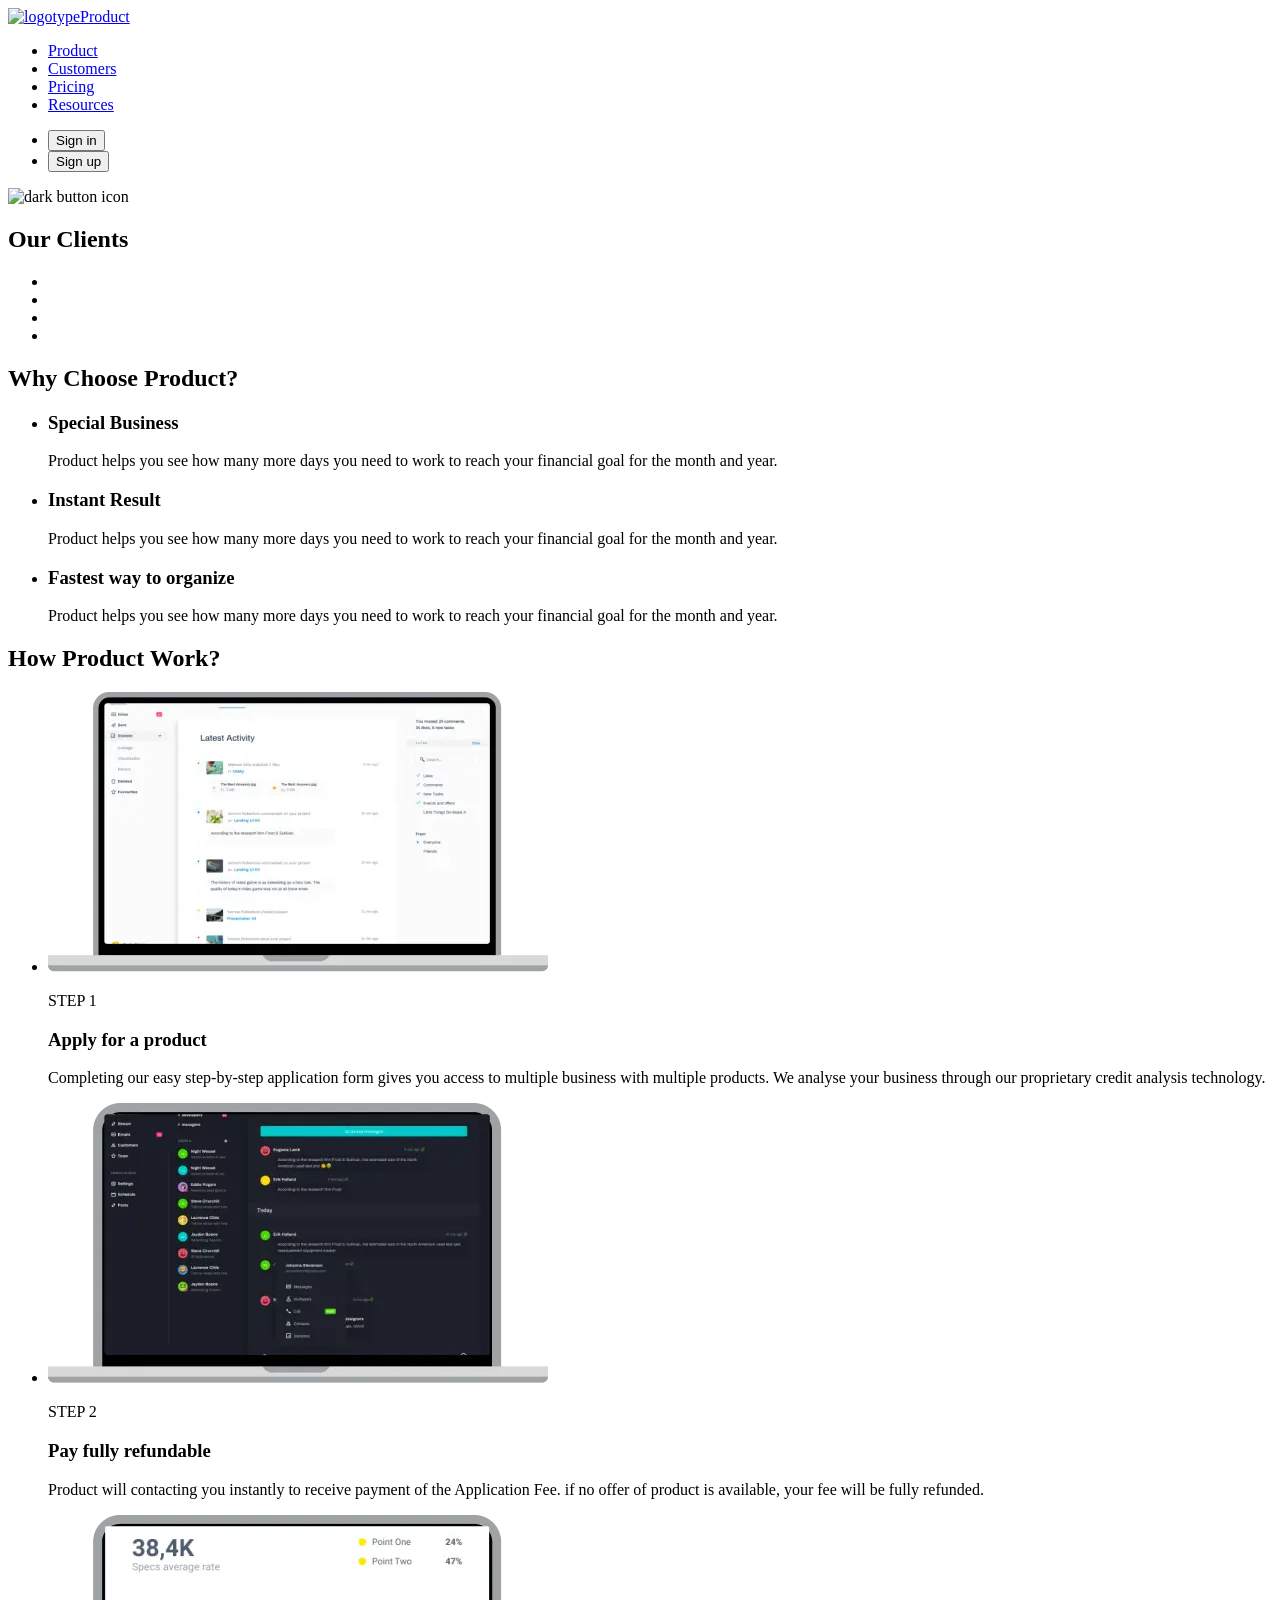
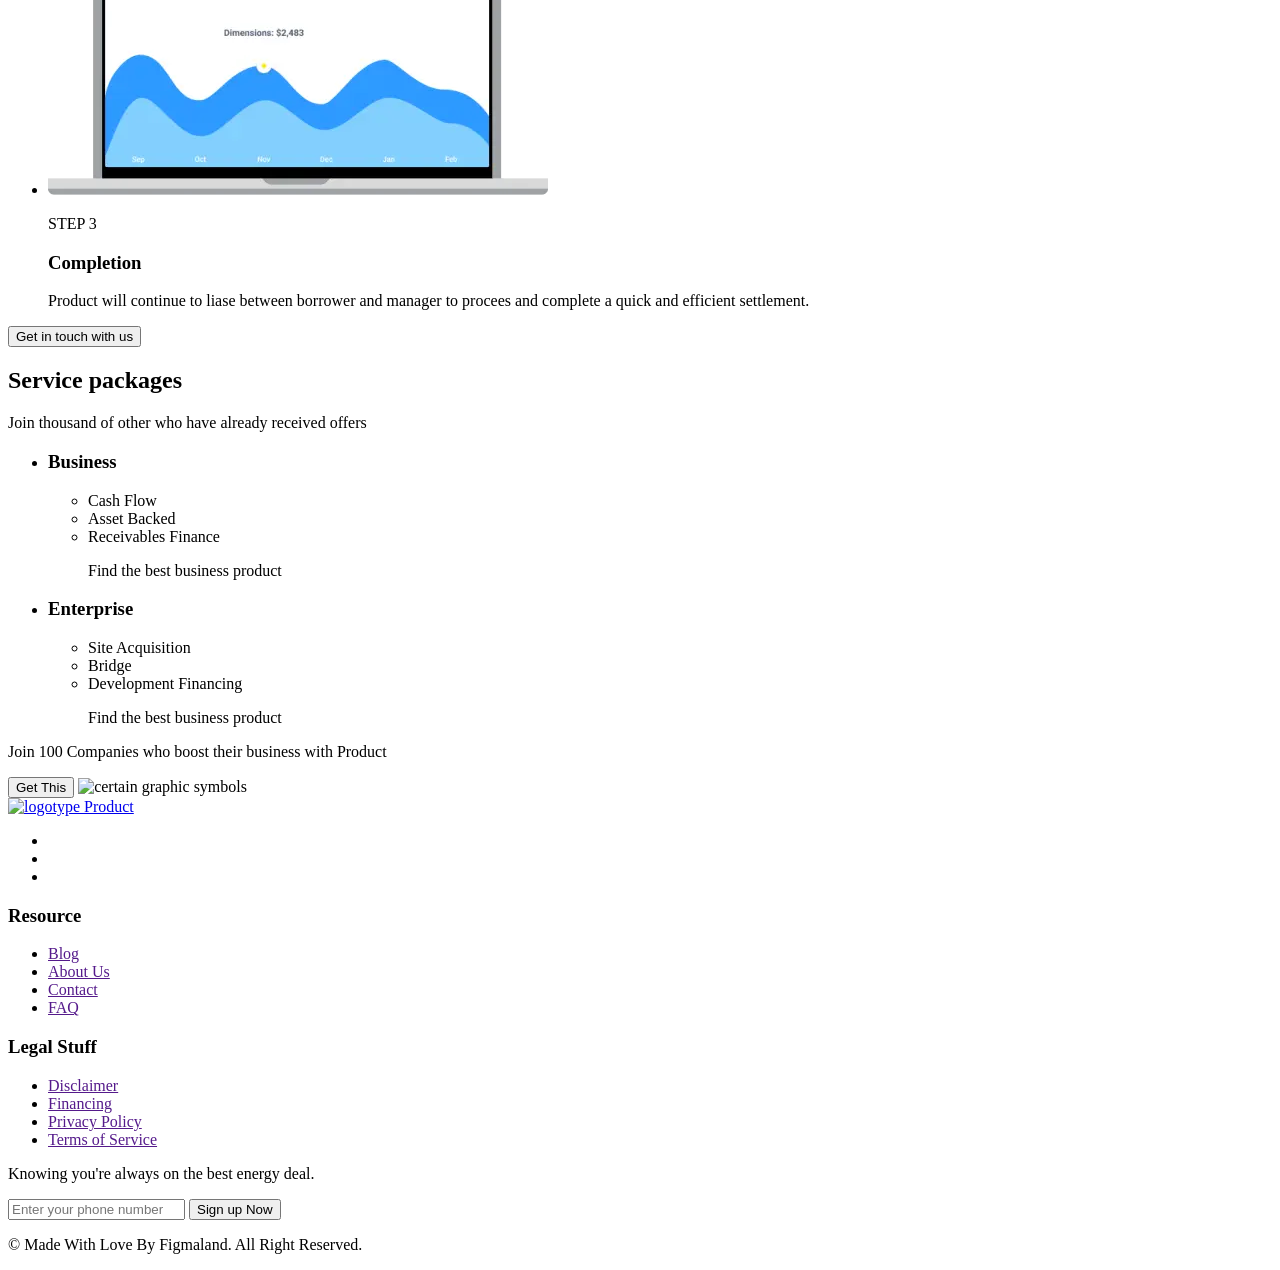
==== customers.html @ 9fa7785f "add customers.html file" ====
<!doctype html>
<html lang="en">
  <head>
    <meta charset="UTF-8" />
    <meta name="viewport" content="width=device-width, initial-scale=1.0" />
    <meta
      name="description"
      content="Product - the company that helps to boost your business."
    />
    <title>Customers</title>
  </head>
  <body>
    <!-- ===================HEADER=================== -->
    <header>
      <nav class="main-nav">
        <a href="./index.html" class="logo link-reset">
          <img
            src="./images/product_page/header/logo.svg"
            alt="logotype"
            width="40"
            height="36"
          />Product</a
        >
        <ul class="list-reset">
          <li>
            <a href="./index.html" class="main-nav-link link-reset">Product</a>
          </li>
          <li>
            <a href="./customers.html" class="main-nav-link link-reset"
              >Customers</a
            >
          </li>
          <li>
            <a href="./pricing.html" class="main-nav-link link-reset"
              >Pricing</a
            >
          </li>
          <li>
            <a href="./resources.html" class="main-nav-link link-reset"
              >Resources</a
            >
          </li>
        </ul>
      </nav>
      <ul class="list-reset">
        <li><button type="button" class="btn-sign-in">Sign in</button></li>
        <li><button type="button" class="btn-sign-up">Sign up</button></li>
      </ul>
      <img
        src="./images/product_page/header/dark_btn.svg"
        alt="dark button icon"
        width="24"
        height="24"
      />
      <!-- <form name="sign_in"></form>
      <form name="sign_up"></form> -->
    </header>
    <main>
      <!-- =================== HERO =================== -->
      <section>
        <h1>Our Clients</h1>
        <ul>
          <li></li>
          <li></li>
          <li></li>
          <li></li>
        </ul>
      </section>

      <!-- =================== ADVANTAGES =================== -->
      <section>
        <h2>Why Choose Product?</h2>
        <ul>
          <li>
            <h3>Special Business</h3>
            <p>
              Product helps you see how many more days you need to work to reach
              your financial goal for the month and year.
            </p>
          </li>
          <li>
            <h3>Instant Result</h3>
            <p>
              Product helps you see how many more days you need to work to reach
              your financial goal for the month and year.
            </p>
          </li>
          <li>
            <h3>Fastest way to organize</h3>
            <p>
              Product helps you see how many more days you need to work to reach
              your financial goal for the month and year.
            </p>
          </li>
        </ul>
      </section>

      <!-- =================== WORK =================== -->
      <section>
        <h2>How Product Work?</h2>
        <ul>
          <li>
            <img
              src="./images/customers-page/work/mac1.webp"
              alt="Product web application interface light theme"
              width="500px"
              height="280px"
            />
            <p>STEP 1</p>
            <h3>Apply for a product</h3>
            <p>
              Completing our easy step-by-step application form gives you access
              to multiple business with multiple products. We analyse your
              business through our proprietary credit analysis technology.
            </p>
          </li>
          <li>
            <img
              src="./images/customers-page/work/mac2.webp"
              alt="Product web application interface dark theme"
              width="500px"
              height="280px"
            />
            <p>STEP 2</p>
            <h3>Pay fully refundable</h3>
            <p>
              Product will contacting you instantly to receive payment of the
              Application Fee. if no offer of product is available, your fee
              will be fully refunded.
            </p>
          </li>
          <li>
            <img
              src="./images/customers-page/work/mac3.webp"
              alt="Product web application downloads chart"
              width="500px"
              height="280px"
            />
            <p>STEP 3</p>
            <h3>Completion</h3>
            <p>
              Product will continue to liase between borrower and manager to
              procees and complete a quick and efficient settlement.
            </p>
          </li>
        </ul>
        <button type="button">Get in touch with us</button>
      </section>

      <!-- =================== PACKAGES =================== -->
      <section>
        <!-- сховати назву секції -->
        <h2>Service packages</h2>
        <p>Join thousand of other who have already received offers</p>
        <ul>
          <li>
            <!-- SVG -->
            <h3>Business</h3>
            <ul>
              <li>Cash Flow</li>
              <li>Asset Backed</li>
              <li>Receivables Finance</li>
              <p>Find the best business product</p>
            </ul>
          </li>
          <li>
            <!-- SVG -->
            <h3>Enterprise</h3>
            <ul>
              <li>Site Acquisition</li>
              <li>Bridge</li>
              <li>Development Financing</li>
              <p>Find the best business product</p>
            </ul>
          </li>
        </ul>
      </section>

      <!-- =================== PROMO =================== -->
      <section class="promo">
        <p class="promo-text">
          Join 100 Companies who boost their business with Product
        </p>
        <button type="button" class="promo-btn">Get This</button>
        <img
          src="./images/product_page/reviews/graphics.jpg"
          alt="certain graphic symbols"
          width="351"
          height="331"
          class="promo-img"
        />
      </section>
    </main>
    <!-- ===================FOOTER=================== -->
    <footer>
      <a href="/index.html" class="link-reset logo">
        <!-- SVG -->
        <img
          src="./images/product_page/header/logo.svg"
          alt="logotype"
          width="40"
          height="36"
        />
        Product
      </a>
      <ul class="list-reset">
        <li>
          <a
            href="https://www.instagram.com/"
            target="_blank"
            rel="noopener noreferrer"
            aria-label="Instagram link"
            class="link-reset"
          >
            <!-- SVG -->
          </a>
        </li>
        <li>
          <a
            href="https://www.facebook.com/"
            target="_blank"
            rel="noopener noreferrer"
            aria-label="Facebook link"
            class="link-reset"
          >
            <!-- SVG -->
          </a>
        </li>
        <li>
          <a
            href="https://x.com/"
            target="_blank"
            rel="noopener noreferrer"
            aria-label="X link"
            class="link-reset"
          >
            <!-- SVG -->
          </a>
        </li>
      </ul>
      <h3 class="footer-list-title">Resource</h3>
      <ul class="list-reset resource-list">
        <li><a href="" class="link-reset footer-list-link">Blog</a></li>
        <li><a href="" class="link-reset footer-list-link">About Us</a></li>
        <li><a href="" class="link-reset footer-list-link">Contact</a></li>
        <li><a href="" class="link-reset footer-list-link">FAQ</a></li>
      </ul>
      <h3 class="footer-list-title">Legal Stuff</h3>
      <ul class="list-reset legal-list">
        <li><a href="" class="link-reset footer-list-link">Disclaimer</a></li>
        <li><a href="" class="link-reset footer-list-link">Financing</a></li>
        <li>
          <a href="" class="link-reset footer-list-link">Privacy Policy</a>
        </li>
        <li>
          <a href="" class="link-reset footer-list-link">Terms of Service</a>
        </li>
      </ul>
      <p class="footer-promo-text">
        Knowing you're always on the best energy deal.
      </p>
      <input type="tel" placeholder="Enter your phone number" />
      <button type="button" class="footer-btn">Sign up Now</button>
      <p class="copyright">
        &copy; Made With Love By Figmaland. All Right Reserved.
      </p>
    </footer>
  </body>
</html>
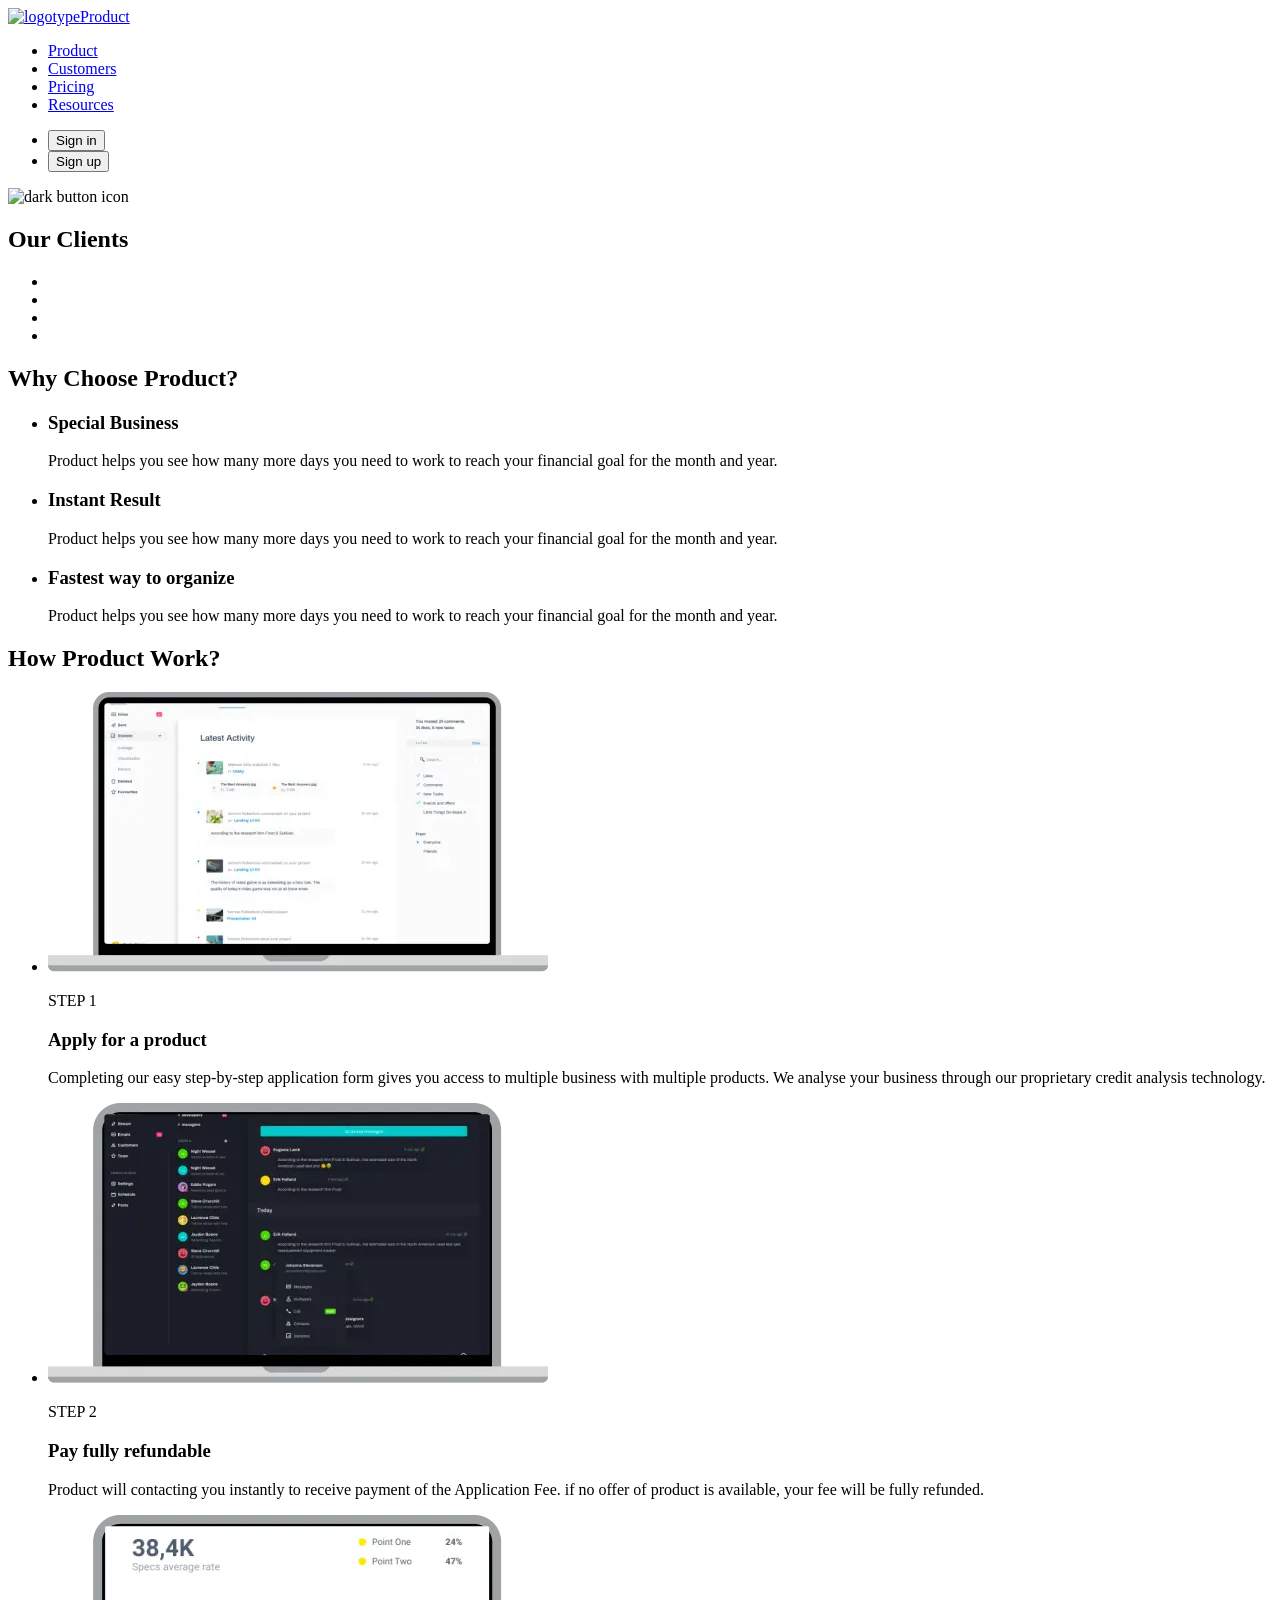
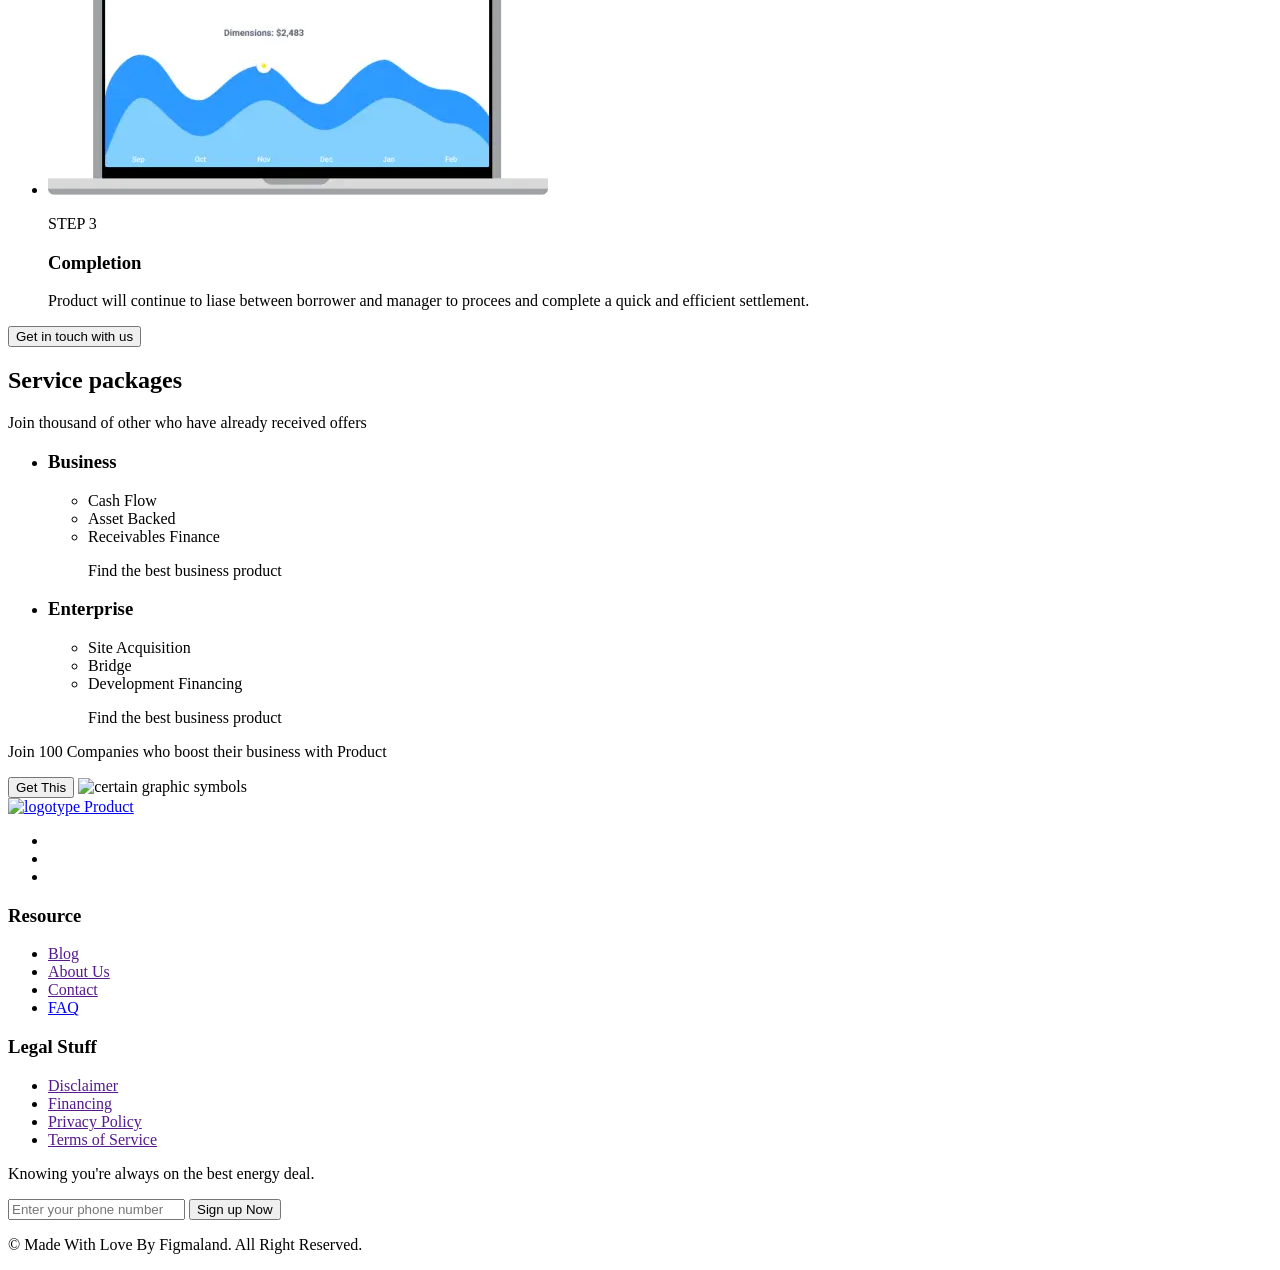
==== commit 0297dbd3: "add pricing.html file" ====
--- a/customers.html
+++ b/customers.html
@@ -243,7 +243,11 @@
         <li><a href="" class="link-reset footer-list-link">Blog</a></li>
         <li><a href="" class="link-reset footer-list-link">About Us</a></li>
         <li><a href="" class="link-reset footer-list-link">Contact</a></li>
-        <li><a href="" class="link-reset footer-list-link">FAQ</a></li>
+        <li>
+          <a href="./pricing.html#faq" class="link-reset footer-list-link"
+            >FAQ</a
+          >
+        </li>
       </ul>
       <h3 class="footer-list-title">Legal Stuff</h3>
       <ul class="list-reset legal-list">
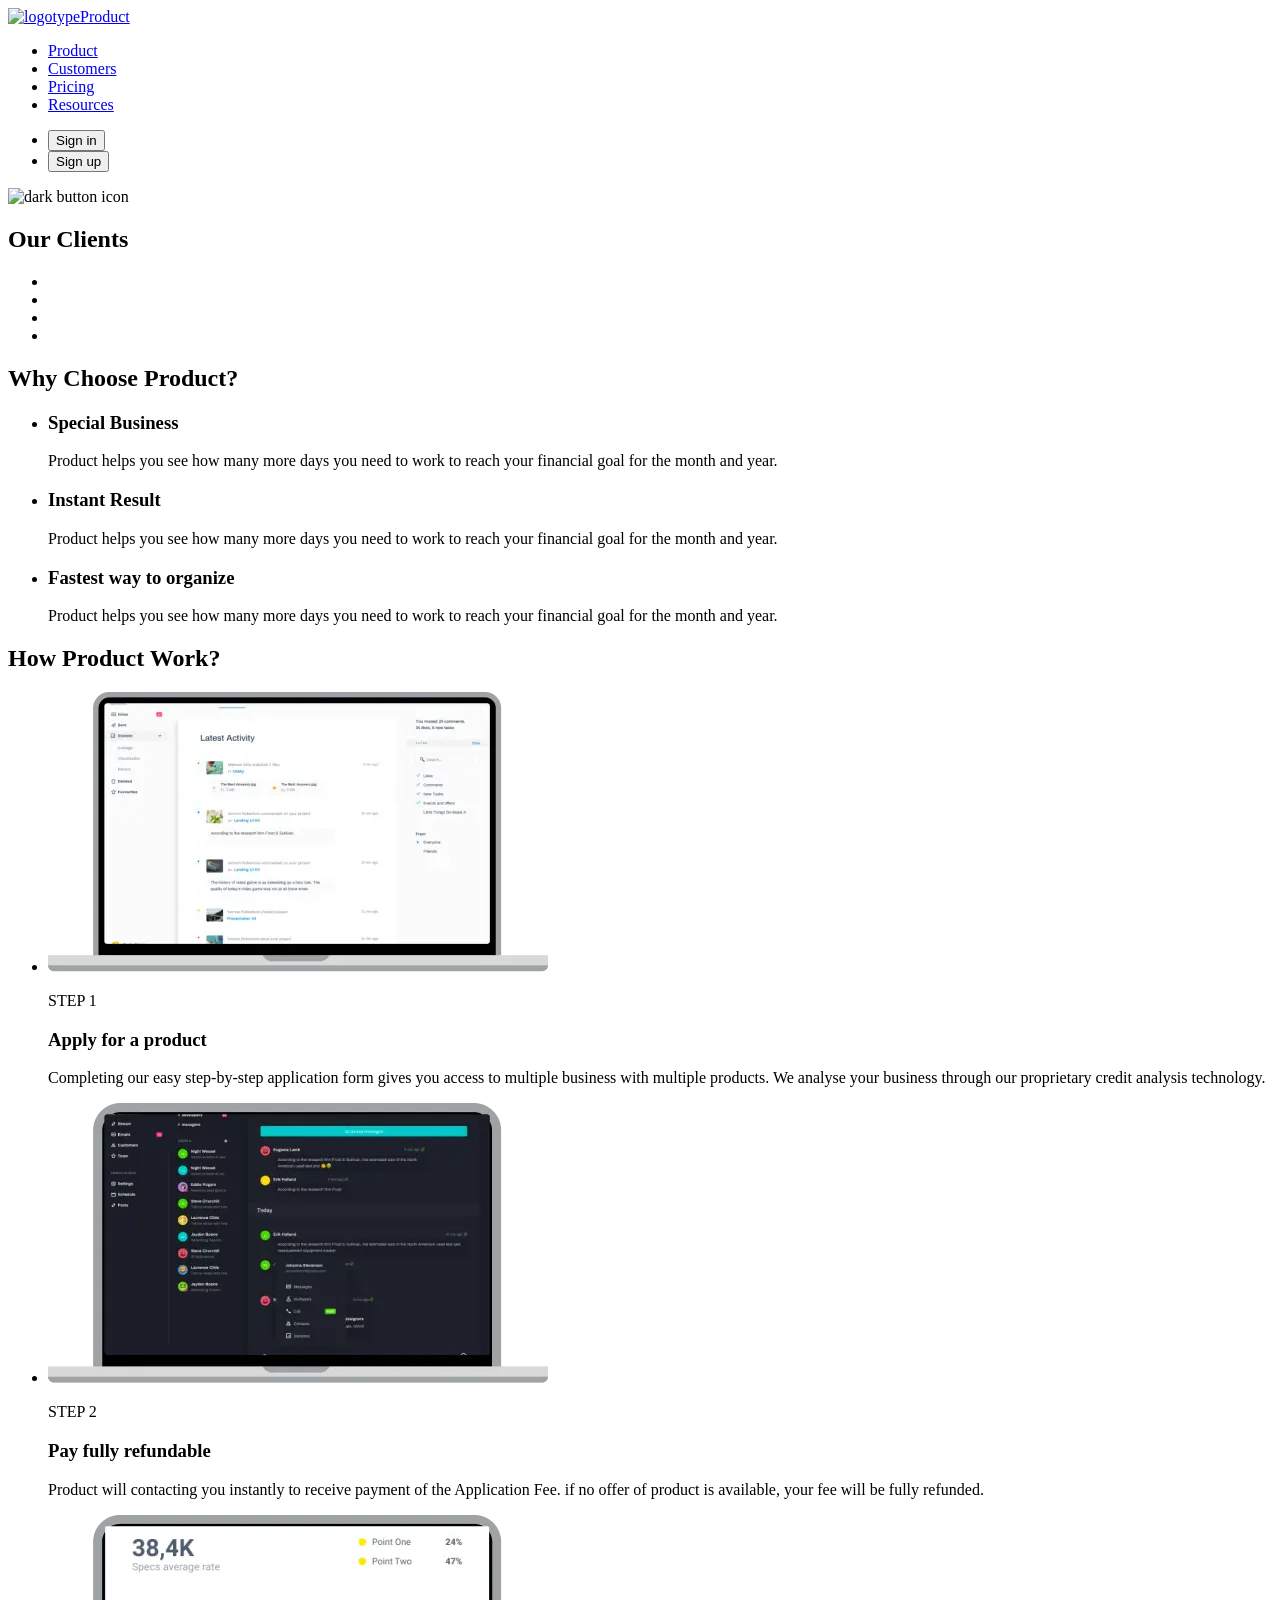
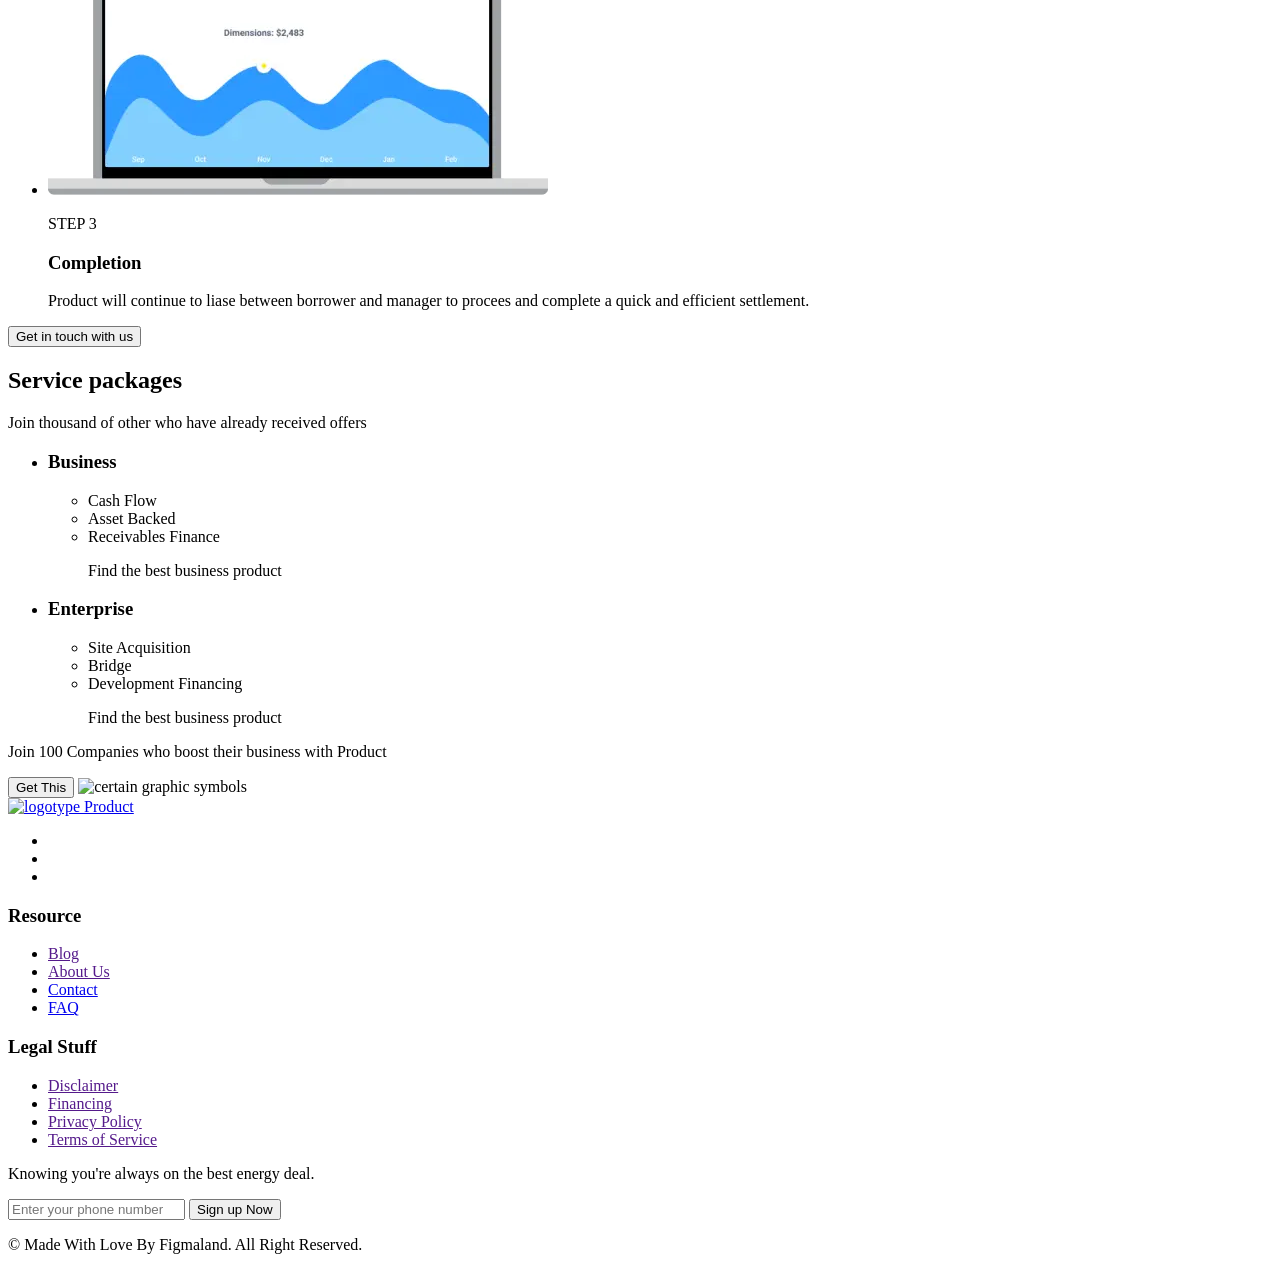
==== commit 7ae1d7ac: "add resources.html file" ====
--- a/customers.html
+++ b/customers.html
@@ -242,7 +242,11 @@
       <ul class="list-reset resource-list">
         <li><a href="" class="link-reset footer-list-link">Blog</a></li>
         <li><a href="" class="link-reset footer-list-link">About Us</a></li>
-        <li><a href="" class="link-reset footer-list-link">Contact</a></li>
+        <li>
+          <a href="./resources.html#contact" class="link-reset footer-list-link"
+            >Contact</a
+          >
+        </li>
         <li>
           <a href="./pricing.html#faq" class="link-reset footer-list-link"
             >FAQ</a
